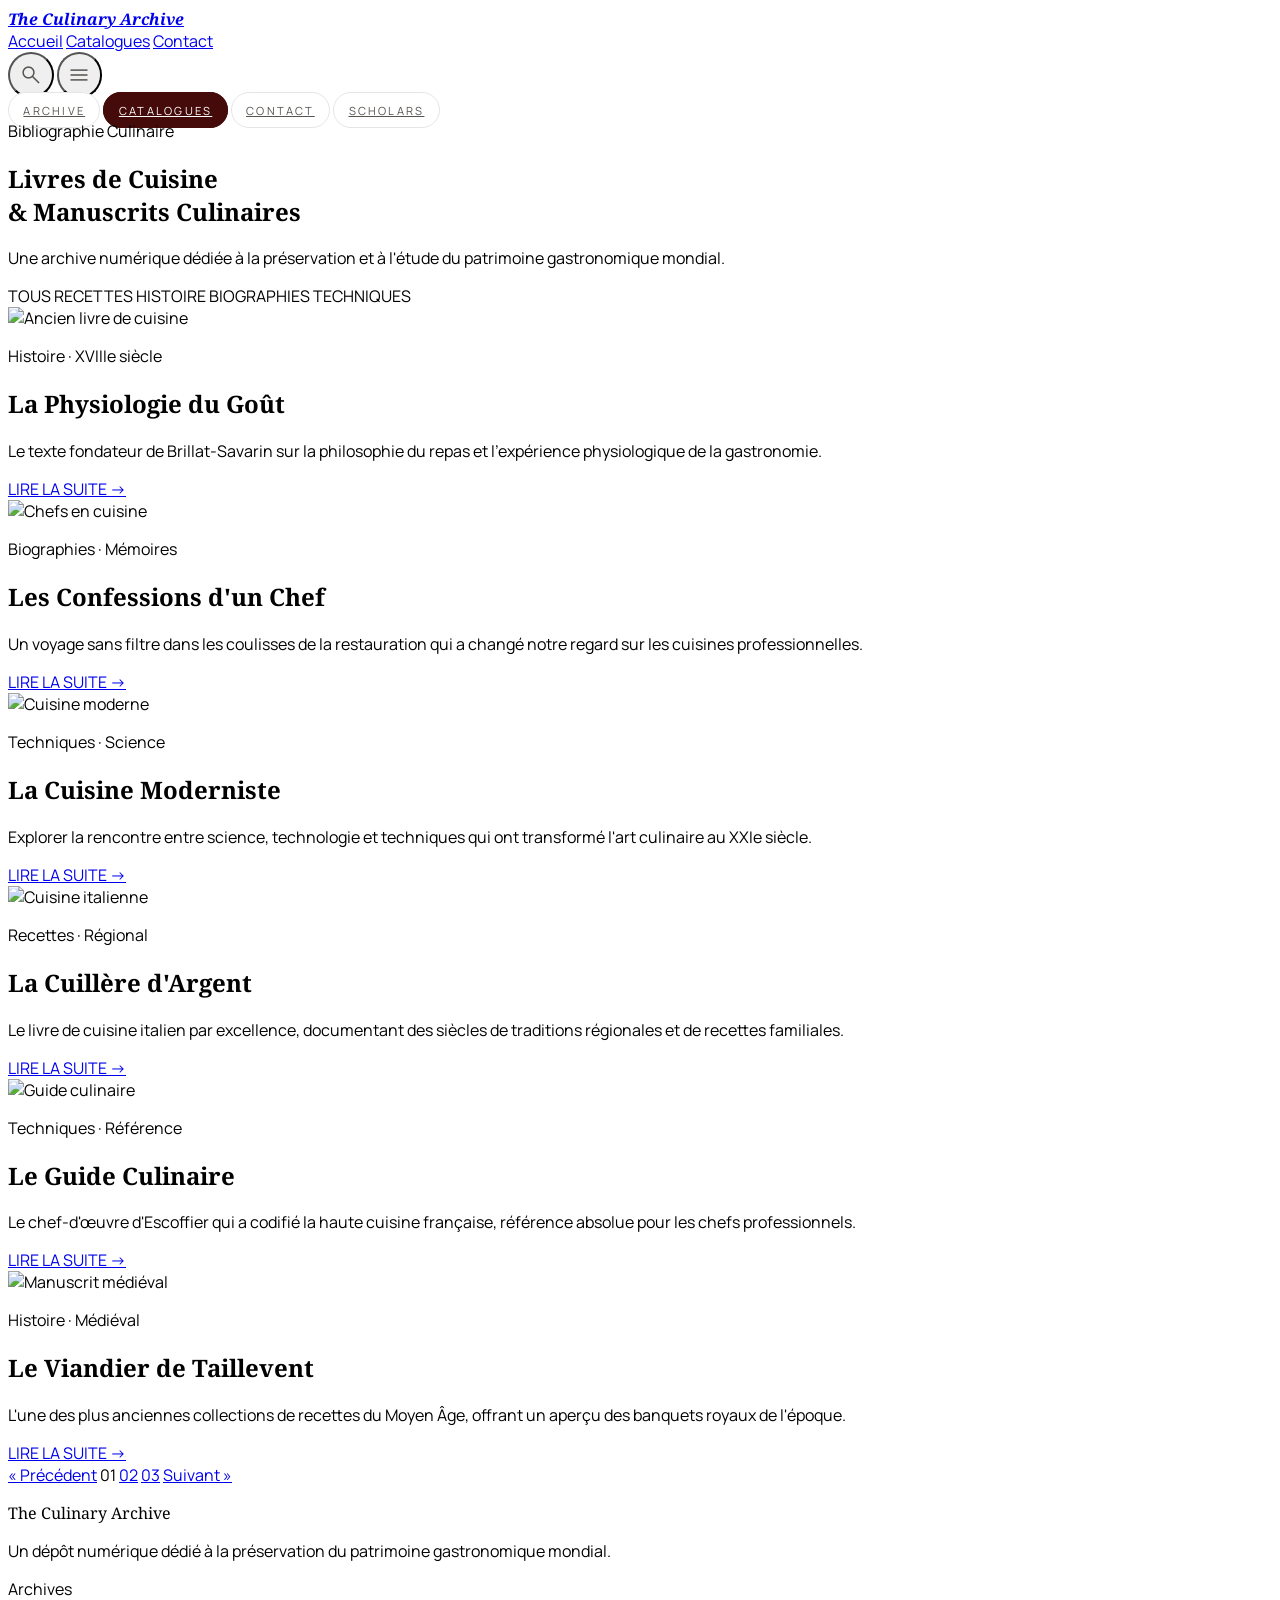
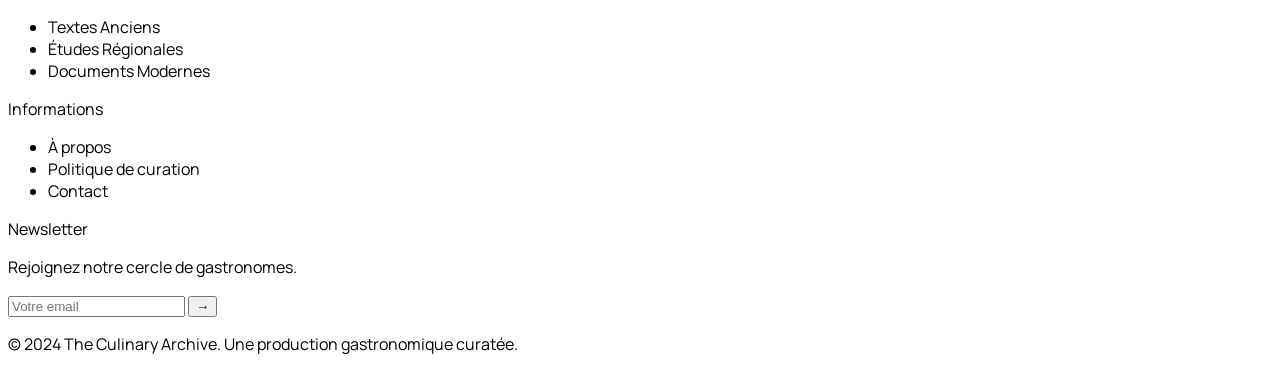
==== catalogue.html @ a782919e "Mise-en-ligne-site-web" ====
<!DOCTYPE html>
<html lang="fr">
<head>
  <meta charset="UTF-8" />
  <meta name="viewport" content="width=device-width, initial-scale=1.0" />
  <title>Catalogue — The Culinary Archive</title>

  <script src="https://cdn.tailwindcss.com"></script>

  <!-- Fonts de la page précédente -->
  <link rel="preconnect" href="https://fonts.googleapis.com">
  <link rel="preconnect" href="https://fonts.gstatic.com" crossorigin>
  <link href="https://fonts.googleapis.com/css2?family=Noto+Serif:ital,wght@0,400;0,700;1,400&family=Manrope:wght@400;500;700;800&display=swap" rel="stylesheet">
  <link href="https://fonts.googleapis.com/css2?family=Material+Symbols+Outlined:wght,FILL@100..700,0..1&display=swap" rel="stylesheet">

  <script>
    tailwind.config = {
      theme: {
        extend: {
          fontFamily: {
            serif: ['Noto Serif', 'serif'],
            sans: ['Manrope', 'sans-serif'],
          }
        }
      }
    }
  </script>

  <style>
    body { font-family: 'Manrope', sans-serif; }
    .serif { font-family: 'Noto Serif', serif; }

    .material-symbols-outlined {
      font-variation-settings:
        'FILL' 0,
        'wght' 300,
        'GRAD' 0,
        'opsz' 24;
    }

    .brand {
      font-family: 'Noto Serif', serif;
      font-style: italic;
      font-weight: 700;
    }

    .icon-btn {
      display: inline-flex;
      align-items: center;
      justify-content: center;
      padding: 0.55rem;
      border-radius: 999px;
      color: #57534e;
      transition: 0.25s ease;
    }

    .icon-btn:hover {
      background: rgba(214, 211, 209, 0.45);
      color: #3f3f46;
    }

    .mobile-pill {
      white-space: nowrap;
      font-size: 0.7rem;
      text-transform: uppercase;
      letter-spacing: 0.2em;
      border: 1px solid #e7e5e4;
      padding: 0.6rem 0.9rem;
      border-radius: 999px;
      color: #57534e;
      background: #ffffff;
      transition: 0.25s ease;
    }

    .mobile-pill:hover,
    .mobile-pill.active {
      background: #450a0a;
      color: white;
      border-color: #450a0a;
    }

    .carte-img { transition: transform 0.5s ease; }
    .carte:hover .carte-img { transform: scale(1.05); }
  </style>
</head>
<body class="bg-[#f9f7f4] text-gray-800 min-h-screen">

  <!-- NAVBAR de la page précédente -->
  <nav class="fixed top-0 left-0 w-full z-50 bg-stone-50/90 backdrop-blur border-b border-stone-200">
    <div class="max-w-7xl mx-auto px-4 sm:px-6 lg:px-8">
      <div class="flex items-center justify-between py-4">
        <a href="#" class="brand text-2xl text-red-950">The Culinary Archive</a>

        <div class="hidden md:flex items-center gap-8 text-sm uppercase tracking-[0.2em]">
          <a href="index.html" class="text-stone-600 hover:text-red-900 transition">Accueil</a>
          <a href="catalogue.html" class="text-red-900 border-b border-red-900 pb-1">Catalogues</a>
          <a href="article.html" class="text-stone-600 hover:text-red-900 transition">Contact</a>
        </div>

        <div class="flex items-center gap-2">
          <button class="icon-btn hidden md:inline-flex" aria-label="Rechercher">
            <span class="material-symbols-outlined">search</span>
          </button>
          <button class="icon-btn md:hidden" aria-label="Menu">
            <span class="material-symbols-outlined">menu</span>
          </button>
        </div>
      </div>

      <div class="md:hidden pb-4 flex gap-2 overflow-x-auto">
        <a href="index.html" class="mobile-pill">Archive</a>
        <a href="catalogue.html" class="mobile-pill active">Catalogues</a>
        <a href="article.html" class="mobile-pill">Contact</a>
        <a href="#" class="mobile-pill">Scholars</a>
      </div>
    </div>
  </nav>

  <!-- EN-TÊTE -->
  <section class="px-6 md:px-8 pt-32 pb-6 max-w-5xl mx-auto">
    <span class="text-xs font-medium tracking-widest text-[#8B5E3C] uppercase border border-[#d4a77a] inline-block px-3 py-1 mb-4">
      Bibliographie Culinaire
    </span>
    <h1 class="serif text-4xl md:text-5xl font-bold text-gray-900 leading-tight mb-4 max-w-xl">
      Livres de Cuisine<br />& Manuscrits Culinaires
    </h1>
    <p class="text-gray-500 text-sm max-w-md">
      Une archive numérique dédiée à la préservation et à l'étude du patrimoine gastronomique mondial.
    </p>
  </section>

  <!-- FILTRES (décoratifs) -->
  <section class="px-6 md:px-8 max-w-5xl mx-auto mb-8">
    <div class="flex flex-wrap gap-1 border-b border-gray-200">
      <span class="text-xs font-semibold tracking-widest uppercase text-gray-900 border-b-2 border-gray-900 pb-3 px-2 mr-3">
        TOUS
      </span>
      <span class="text-xs font-medium tracking-widest uppercase text-gray-400 pb-3 px-2 mr-3 border-b-2 border-transparent">
        RECETTES
      </span>
      <span class="text-xs font-medium tracking-widest uppercase text-gray-400 pb-3 px-2 mr-3 border-b-2 border-transparent">
        HISTOIRE
      </span>
      <span class="text-xs font-medium tracking-widest uppercase text-gray-400 pb-3 px-2 mr-3 border-b-2 border-transparent">
        BIOGRAPHIES
      </span>
      <span class="text-xs font-medium tracking-widest uppercase text-gray-400 pb-3 px-2 mr-3 border-b-2 border-transparent">
        TECHNIQUES
      </span>
    </div>
  </section>

  <!-- GRILLE DES ARTICLES -->
  <main class="px-6 md:px-8 max-w-5xl mx-auto">
    <div class="grid grid-cols-1 md:grid-cols-3 gap-8">

      <!-- Article 1 -->
      <article class="carte bg-white">
        <div class="overflow-hidden mb-4 h-52">
          <img src="https://images.unsplash.com/photo-1544947950-fa07a98d237f?w=400&h=300&fit=crop"
            alt="Ancien livre de cuisine" class="carte-img w-full h-full object-cover" />
        </div>
        <p class="text-[10px] tracking-widest text-gray-400 uppercase mb-2">Histoire · XVIIIe siècle</p>
        <h2 class="serif text-lg font-bold text-gray-900 mb-2 leading-snug">La Physiologie du Goût</h2>
        <p class="text-sm text-gray-500 leading-relaxed mb-3">
          Le texte fondateur de Brillat-Savarin sur la philosophie du repas et l'expérience physiologique de la gastronomie.
        </p>
        <a href="article.html" class="text-xs font-medium text-gray-700 hover:text-gray-900 tracking-wide">LIRE LA SUITE &rarr;</a>
      </article>

      <!-- Article 2 -->
      <article class="carte bg-white">
        <div class="overflow-hidden mb-4 h-52">
          <img src="https://images.unsplash.com/photo-1556909114-f6e7ad7d3136?w=400&h=300&fit=crop"
            alt="Chefs en cuisine" class="carte-img w-full h-full object-cover" />
        </div>
        <p class="text-[10px] tracking-widest text-gray-400 uppercase mb-2">Biographies · Mémoires</p>
        <h2 class="serif text-lg font-bold text-gray-900 mb-2 leading-snug">Les Confessions d'un Chef</h2>
        <p class="text-sm text-gray-500 leading-relaxed mb-3">
          Un voyage sans filtre dans les coulisses de la restauration qui a changé notre regard sur les cuisines professionnelles.
        </p>
        <a href="article.html" class="text-xs font-medium text-gray-700 hover:text-gray-900 tracking-wide">LIRE LA SUITE &rarr;</a>
      </article>

      <!-- Article 3 -->
      <article class="carte bg-white">
        <div class="overflow-hidden mb-4 h-52">
          <img src="https://images.unsplash.com/photo-1414235077428-338989a2e8c0?w=400&h=300&fit=crop"
            alt="Cuisine moderne" class="carte-img w-full h-full object-cover" />
        </div>
        <p class="text-[10px] tracking-widest text-gray-400 uppercase mb-2">Techniques · Science</p>
        <h2 class="serif text-lg font-bold text-gray-900 mb-2 leading-snug">La Cuisine Moderniste</h2>
        <p class="text-sm text-gray-500 leading-relaxed mb-3">
          Explorer la rencontre entre science, technologie et techniques qui ont transformé l'art culinaire au XXIe siècle.
        </p>
        <a href="article.html" class="text-xs font-medium text-gray-700 hover:text-gray-900 tracking-wide">LIRE LA SUITE &rarr;</a>
      </article>

      <!-- Article 4 -->
      <article class="carte bg-white">
        <div class="overflow-hidden mb-4 h-52">
          <img src="https://images.unsplash.com/photo-1466637574441-749b8f19452f?w=400&h=300&fit=crop"
            alt="Cuisine italienne" class="carte-img w-full h-full object-cover" />
        </div>
        <p class="text-[10px] tracking-widest text-gray-400 uppercase mb-2">Recettes · Régional</p>
        <h2 class="serif text-lg font-bold text-gray-900 mb-2 leading-snug">La Cuillère d'Argent</h2>
        <p class="text-sm text-gray-500 leading-relaxed mb-3">
          Le livre de cuisine italien par excellence, documentant des siècles de traditions régionales et de recettes familiales.
        </p>
        <a href="article.html" class="text-xs font-medium text-gray-700 hover:text-gray-900 tracking-wide">LIRE LA SUITE &rarr;</a>
      </article>

      <!-- Article 5 -->
      <article class="carte bg-white">
        <div class="overflow-hidden mb-4 h-52">
          <img src="https://images.unsplash.com/photo-1504674900247-0877df9cc836?w=400&h=300&fit=crop"
            alt="Guide culinaire" class="carte-img w-full h-full object-cover" />
        </div>
        <p class="text-[10px] tracking-widest text-gray-400 uppercase mb-2">Techniques · Référence</p>
        <h2 class="serif text-lg font-bold text-gray-900 mb-2 leading-snug">Le Guide Culinaire</h2>
        <p class="text-sm text-gray-500 leading-relaxed mb-3">
          Le chef-d'œuvre d'Escoffier qui a codifié la haute cuisine française, référence absolue pour les chefs professionnels.
        </p>
        <a href="article.html" class="text-xs font-medium text-gray-700 hover:text-gray-900 tracking-wide">LIRE LA SUITE &rarr;</a>
      </article>

      <!-- Article 6 -->
      <article class="carte bg-white">
        <div class="overflow-hidden mb-4 h-52">
          <img src="https://images.unsplash.com/photo-1481349518771-20055b2a7b24?w=400&h=300&fit=crop"
            alt="Manuscrit médiéval" class="carte-img w-full h-full object-cover" />
        </div>
        <p class="text-[10px] tracking-widest text-gray-400 uppercase mb-2">Histoire · Médiéval</p>
        <h2 class="serif text-lg font-bold text-gray-900 mb-2 leading-snug">Le Viandier de Taillevent</h2>
        <p class="text-sm text-gray-500 leading-relaxed mb-3">
          L'une des plus anciennes collections de recettes du Moyen Âge, offrant un aperçu des banquets royaux de l'époque.
        </p>
        <a href="article.html" class="text-xs font-medium text-gray-700 hover:text-gray-900 tracking-wide">LIRE LA SUITE &rarr;</a>
      </article>

    </div>

    <!-- PAGINATION -->
    <div class="flex items-center justify-center gap-6 py-14 text-sm text-gray-400">
      <a href="#" class="hover:text-gray-700 transition">&laquo; Précédent</a>
      <span class="border-b-2 border-gray-900 text-gray-900 font-semibold px-1 pb-0.5">01</span>
      <a href="#" class="hover:text-gray-700 transition">02</a>
      <a href="#" class="hover:text-gray-700 transition">03</a>
      <a href="#" class="hover:text-gray-700 transition">Suivant &raquo;</a>
    </div>
  </main>

  <!-- FOOTER -->
  <footer class="border-t border-gray-200 bg-white mt-4 px-6 md:px-8 py-10">
    <div class="max-w-5xl mx-auto grid grid-cols-2 md:grid-cols-4 gap-8 text-sm">
      <div>
        <p class="serif font-bold text-gray-900 mb-2">The Culinary Archive</p>
        <p class="text-gray-400 text-xs leading-relaxed">
          Un dépôt numérique dédié à la préservation du patrimoine gastronomique mondial.
        </p>
      </div>
      <div>
        <p class="font-medium text-gray-700 mb-3 uppercase text-xs tracking-widest">Archives</p>
        <ul class="text-gray-400 space-y-1 text-xs">
          <li>Textes Anciens</li>
          <li>Études Régionales</li>
          <li>Documents Modernes</li>
        </ul>
      </div>
      <div>
        <p class="font-medium text-gray-700 mb-3 uppercase text-xs tracking-widest">Informations</p>
        <ul class="text-gray-400 space-y-1 text-xs">
          <li>À propos</li>
          <li>Politique de curation</li>
          <li>Contact</li>
        </ul>
      </div>
      <div>
        <p class="font-medium text-gray-700 mb-3 uppercase text-xs tracking-widest">Newsletter</p>
        <p class="text-gray-400 text-xs mb-2">Rejoignez notre cercle de gastronomes.</p>
        <div class="flex">
          <input type="email" placeholder="Votre email"
            class="border border-gray-200 text-xs px-3 py-2 flex-1 outline-none focus:border-gray-400" />
          <button class="bg-gray-900 text-white px-3 py-2 text-xs hover:bg-gray-700 transition">&rarr;</button>
        </div>
      </div>
    </div>
    <p class="text-center text-gray-300 text-xs mt-8">
      &copy; 2024 The Culinary Archive. Une production gastronomique curatée.
    </p>
  </footer>

</body>
</html>
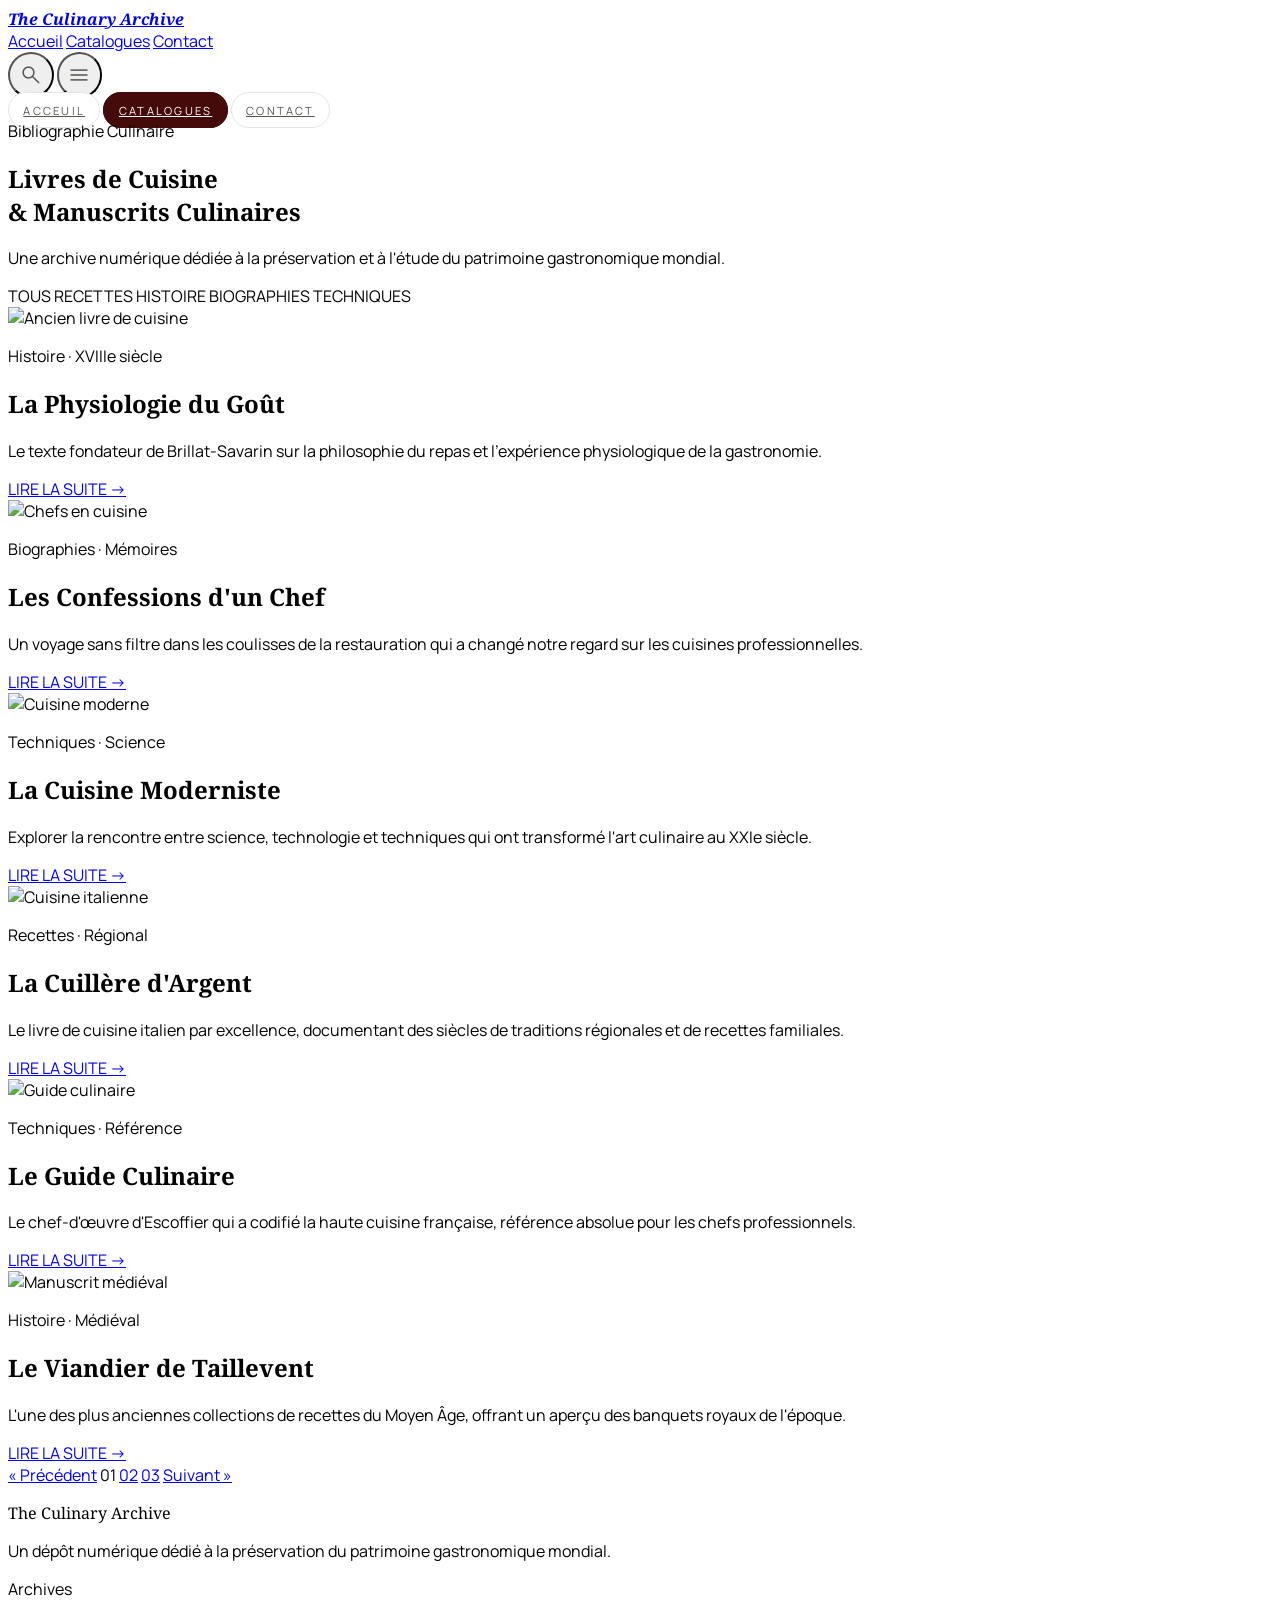
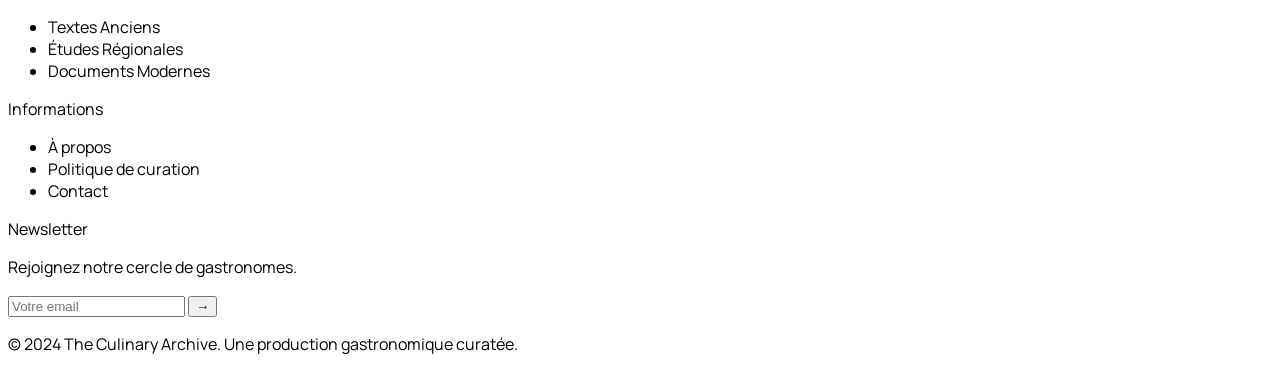
==== commit 7a3b0c86: "mise-a-jour-page-index-catalogue-contact" ====
--- a/catalogue.html
+++ b/catalogue.html
@@ -94,7 +94,7 @@
         <div class="hidden md:flex items-center gap-8 text-sm uppercase tracking-[0.2em]">
           <a href="index.html" class="text-stone-600 hover:text-red-900 transition">Accueil</a>
           <a href="catalogue.html" class="text-red-900 border-b border-red-900 pb-1">Catalogues</a>
-          <a href="article.html" class="text-stone-600 hover:text-red-900 transition">Contact</a>
+          <a href="#" class="text-stone-600 hover:text-red-900 transition">Contact</a>
         </div>
 
         <div class="flex items-center gap-2">
@@ -108,10 +108,10 @@
       </div>
 
       <div class="md:hidden pb-4 flex gap-2 overflow-x-auto">
-        <a href="index.html" class="mobile-pill">Archive</a>
+        <a href="index.html" class="mobile-pill">Acceuil</a>
         <a href="catalogue.html" class="mobile-pill active">Catalogues</a>
-        <a href="article.html" class="mobile-pill">Contact</a>
-        <a href="#" class="mobile-pill">Scholars</a>
+        <a href="#" class="mobile-pill">Contact</a>
+        
       </div>
     </div>
   </nav>
@@ -165,7 +165,7 @@
         <p class="text-sm text-gray-500 leading-relaxed mb-3">
           Le texte fondateur de Brillat-Savarin sur la philosophie du repas et l'expérience physiologique de la gastronomie.
         </p>
-        <a href="article.html" class="text-xs font-medium text-gray-700 hover:text-gray-900 tracking-wide">LIRE LA SUITE &rarr;</a>
+        <a href="details.html" class="text-xs font-medium text-gray-700 hover:text-gray-900 tracking-wide">LIRE LA SUITE &rarr;</a>
       </article>
 
       <!-- Article 2 -->
@@ -179,7 +179,7 @@
         <p class="text-sm text-gray-500 leading-relaxed mb-3">
           Un voyage sans filtre dans les coulisses de la restauration qui a changé notre regard sur les cuisines professionnelles.
         </p>
-        <a href="article.html" class="text-xs font-medium text-gray-700 hover:text-gray-900 tracking-wide">LIRE LA SUITE &rarr;</a>
+        <a href="details.html" class="text-xs font-medium text-gray-700 hover:text-gray-900 tracking-wide">LIRE LA SUITE &rarr;</a>
       </article>
 
       <!-- Article 3 -->
@@ -193,7 +193,7 @@
         <p class="text-sm text-gray-500 leading-relaxed mb-3">
           Explorer la rencontre entre science, technologie et techniques qui ont transformé l'art culinaire au XXIe siècle.
         </p>
-        <a href="article.html" class="text-xs font-medium text-gray-700 hover:text-gray-900 tracking-wide">LIRE LA SUITE &rarr;</a>
+        <a href="details.html" class="text-xs font-medium text-gray-700 hover:text-gray-900 tracking-wide">LIRE LA SUITE &rarr;</a>
       </article>
 
       <!-- Article 4 -->
@@ -207,7 +207,7 @@
         <p class="text-sm text-gray-500 leading-relaxed mb-3">
           Le livre de cuisine italien par excellence, documentant des siècles de traditions régionales et de recettes familiales.
         </p>
-        <a href="article.html" class="text-xs font-medium text-gray-700 hover:text-gray-900 tracking-wide">LIRE LA SUITE &rarr;</a>
+        <a href="details.html" class="text-xs font-medium text-gray-700 hover:text-gray-900 tracking-wide">LIRE LA SUITE &rarr;</a>
       </article>
 
       <!-- Article 5 -->
@@ -221,7 +221,7 @@
         <p class="text-sm text-gray-500 leading-relaxed mb-3">
           Le chef-d'œuvre d'Escoffier qui a codifié la haute cuisine française, référence absolue pour les chefs professionnels.
         </p>
-        <a href="article.html" class="text-xs font-medium text-gray-700 hover:text-gray-900 tracking-wide">LIRE LA SUITE &rarr;</a>
+        <a href="details.html" class="text-xs font-medium text-gray-700 hover:text-gray-900 tracking-wide">LIRE LA SUITE &rarr;</a>
       </article>
 
       <!-- Article 6 -->
@@ -235,7 +235,7 @@
         <p class="text-sm text-gray-500 leading-relaxed mb-3">
           L'une des plus anciennes collections de recettes du Moyen Âge, offrant un aperçu des banquets royaux de l'époque.
         </p>
-        <a href="article.html" class="text-xs font-medium text-gray-700 hover:text-gray-900 tracking-wide">LIRE LA SUITE &rarr;</a>
+        <a href="details.html" class="text-xs font-medium text-gray-700 hover:text-gray-900 tracking-wide">LIRE LA SUITE &rarr;</a>
       </article>
 
     </div>
